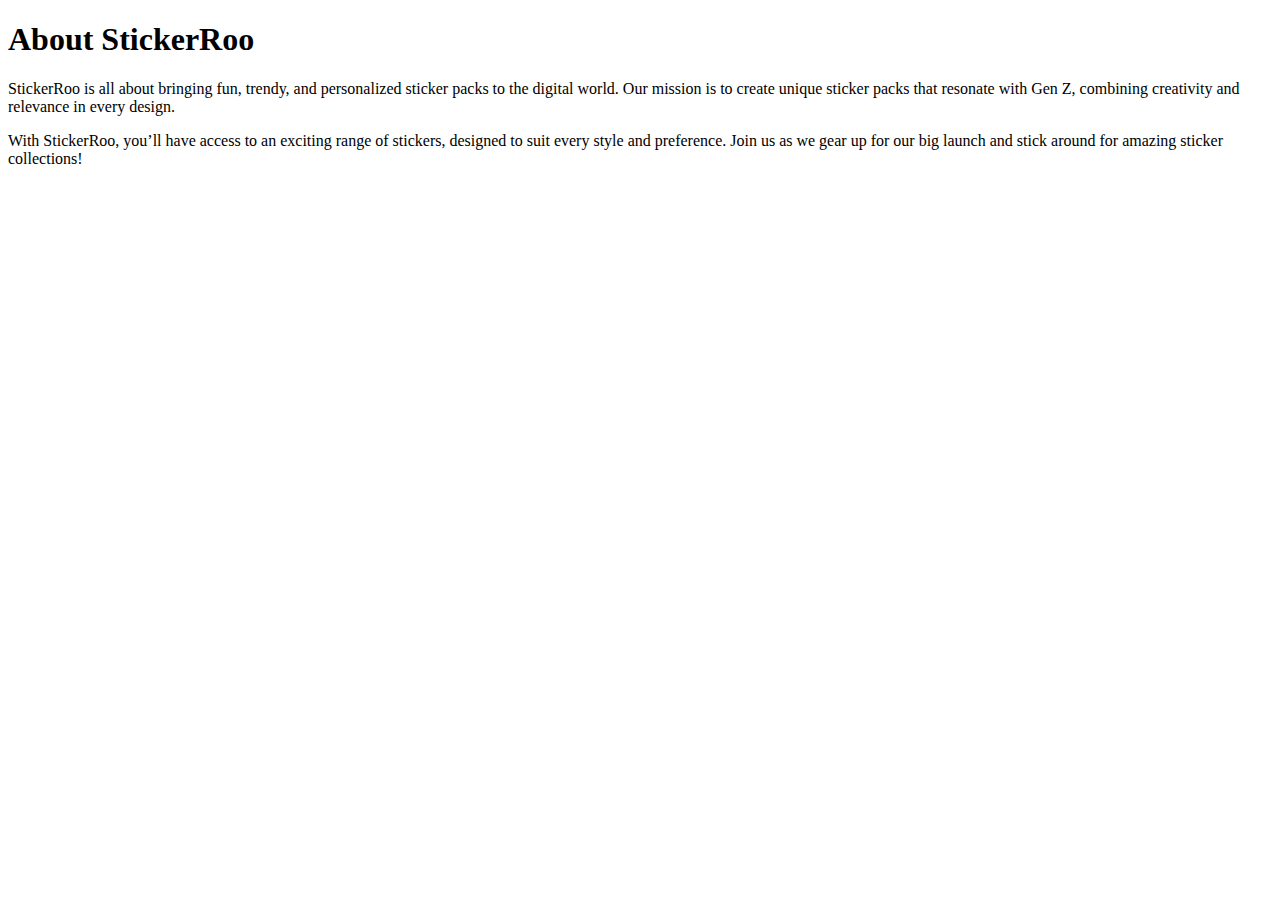
==== about.html @ 213b1919 "Add files via upload" ====
<!DOCTYPE html>
<html lang="en">
<head>
    <meta charset="UTF-8">
    <meta name="viewport" content="width=device-width, initial-scale=1.0">
    <meta name="description" content="Learn more about StickerRoo and our mission to provide fun, trendy, and personalized sticker packs.">
    <meta name="keywords" content="StickerRoo, stickers, Gen Z, sticker packs, About Us">
    <title>About Us - StickerRoo</title>
    <link rel="stylesheet" href="styles.css">
</head>
<body>
    <div class="container">
        <h1>About StickerRoo</h1>
        <p>StickerRoo is all about bringing fun, trendy, and personalized sticker packs to the digital world. Our mission is to create unique sticker packs that resonate with Gen Z, combining creativity and relevance in every design.</p>
        <p>With StickerRoo, you’ll have access to an exciting range of stickers, designed to suit every style and preference. Join us as we gear up for our big launch and stick around for amazing sticker collections!</p>
    </div>
</body>
</html>
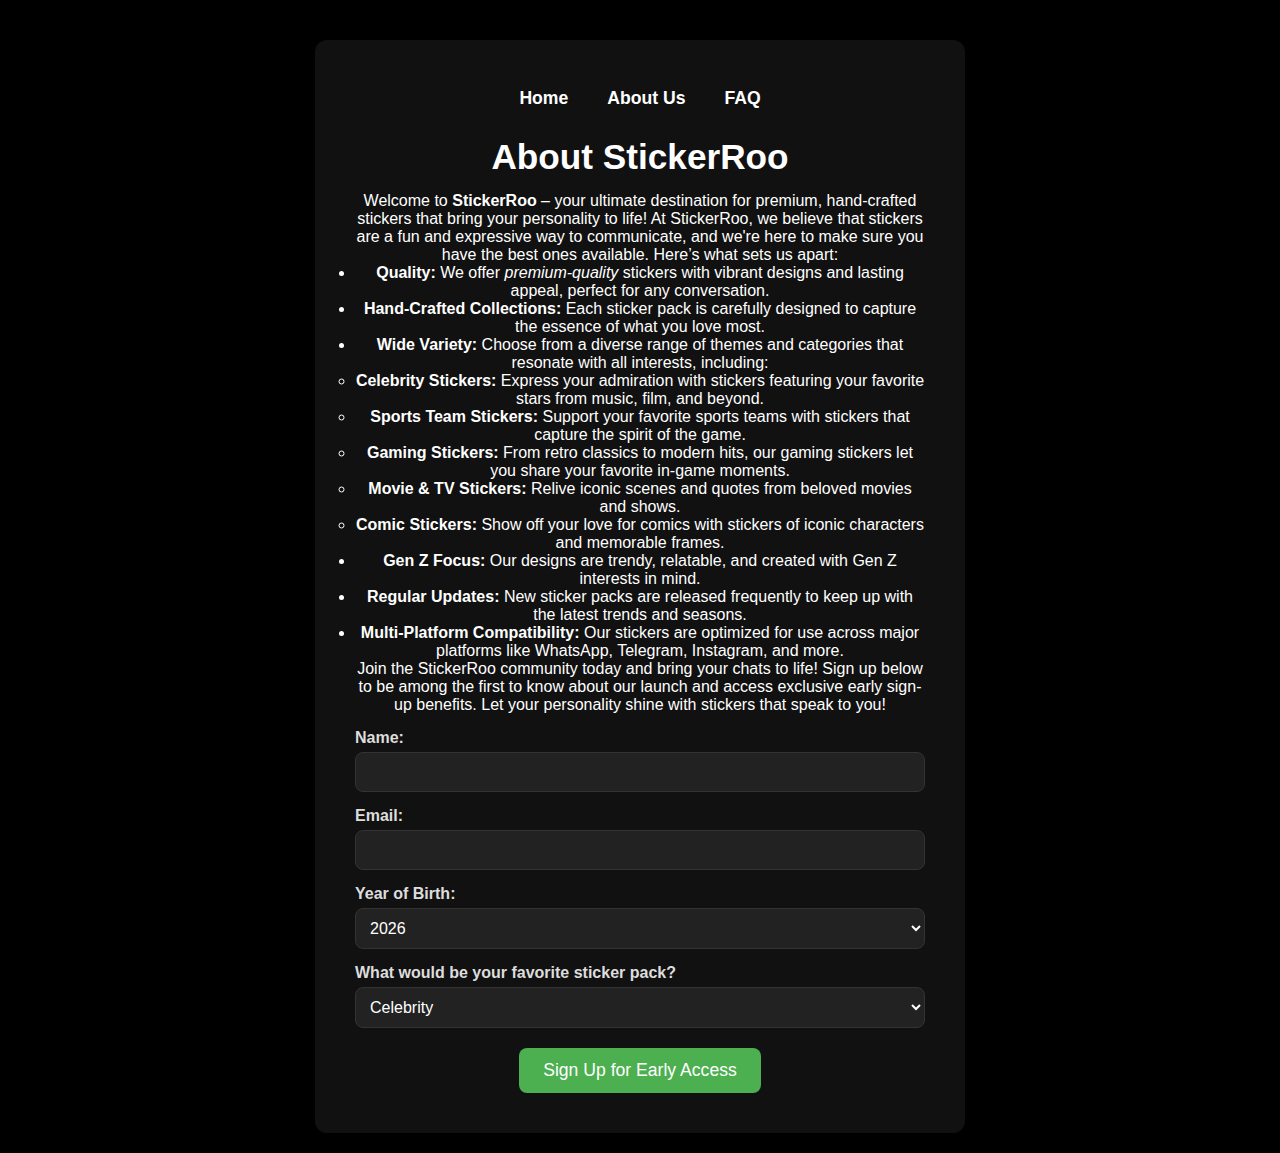
==== commit 103bd61d: "Add files via upload" ====
--- a/about.html
+++ b/about.html
@@ -5,15 +5,91 @@
     <meta charset="UTF-8">
     <meta name="viewport" content="width=device-width, initial-scale=1.0">
     <meta name="description" content="Learn more about StickerRoo and our mission to provide fun, trendy, and personalized sticker packs.">
-    <meta name="keywords" content="StickerRoo, stickers, Gen Z, sticker packs, About Us">
+    <meta name="keywords" content="StickerRoo, stickers, Gen Z, sticker packs, About Us, premium stickers, celebrities, sports teams, games, films, comics">
     <title>About Us - StickerRoo</title>
     <link rel="stylesheet" href="styles.css">
 </head>
 <body>
     <div class="container">
+        <nav class="navbar">
+            <a href="index.html">Home</a>
+            <a href="about.html">About Us</a>
+            <a href="faq.html">FAQ</a>
+        </nav>
+
         <h1>About StickerRoo</h1>
-        <p>StickerRoo is all about bringing fun, trendy, and personalized sticker packs to the digital world. Our mission is to create unique sticker packs that resonate with Gen Z, combining creativity and relevance in every design.</p>
-        <p>With StickerRoo, you’ll have access to an exciting range of stickers, designed to suit every style and preference. Join us as we gear up for our big launch and stick around for amazing sticker collections!</p>
+        <p>Welcome to <strong>StickerRoo</strong> – your ultimate destination for premium, hand-crafted stickers that bring your personality to life! At StickerRoo, we believe that stickers are a fun and expressive way to communicate, and we're here to make sure you have the best ones available. Here’s what sets us apart:</p>
+
+        <ul>
+            <li><strong>Quality:</strong> We offer <em>premium-quality</em> stickers with vibrant designs and lasting appeal, perfect for any conversation.</li>
+            <li><strong>Hand-Crafted Collections:</strong> Each sticker pack is carefully designed to capture the essence of what you love most.</li>
+            <li><strong>Wide Variety:</strong> Choose from a diverse range of themes and categories that resonate with all interests, including:</li>
+            <ul>
+                <li><strong>Celebrity Stickers:</strong> Express your admiration with stickers featuring your favorite stars from music, film, and beyond.</li>
+                <li><strong>Sports Team Stickers:</strong> Support your favorite sports teams with stickers that capture the spirit of the game.</li>
+                <li><strong>Gaming Stickers:</strong> From retro classics to modern hits, our gaming stickers let you share your favorite in-game moments.</li>
+                <li><strong>Movie & TV Stickers:</strong> Relive iconic scenes and quotes from beloved movies and shows.</li>
+                <li><strong>Comic Stickers:</strong> Show off your love for comics with stickers of iconic characters and memorable frames.</li>
+            </ul>
+            <li><strong>Gen Z Focus:</strong> Our designs are trendy, relatable, and created with Gen Z interests in mind.</li>
+            <li><strong>Regular Updates:</strong> New sticker packs are released frequently to keep up with the latest trends and seasons.</li>
+            <li><strong>Multi-Platform Compatibility:</strong> Our stickers are optimized for use across major platforms like WhatsApp, Telegram, Instagram, and more.</li>
+        </ul>
+
+        <p>Join the StickerRoo community today and bring your chats to life! Sign up below to be among the first to know about our launch and access exclusive early sign-up benefits. Let your personality shine with stickers that speak to you!</p>
+
+        <!-- Capture Form -->
+        <form action="https://formspree.io/f/xqakbwrn" method="POST">
+            <label for="name">Name:</label>
+            <input type="text" id="name" name="name" required>
+
+            <label for="email">Email:</label>
+            <input type="email" id="email" name="email" required>
+
+            <label for="year_of_birth">Year of Birth:</label>
+            <select id="year_of_birth" name="year_of_birth" required>
+                <script>
+                    const yearSelect = document.getElementById('year_of_birth');
+                    const currentYear = new Date().getFullYear();
+                    for (let year = 1900; year <= currentYear; year++) {
+                        const option = document.createElement('option');
+                        option.value = year;
+                        option.textContent = year;
+                        if (year === currentYear) {
+                            option.selected = true;
+                        }
+                        yearSelect.appendChild(option);
+                    }
+                </script>
+            </select>
+
+            <label for="favorite_sticker_pack">What would be your favorite sticker pack?</label>
+            <select id="favorite_sticker_pack" name="favorite_sticker_pack" onchange="toggleOtherInput()" required>
+                <option value="Celebrity">Celebrity</option>
+                <option value="Video Games">Video Games</option>
+                <option value="Sports">Sports</option>
+                <option value="TV & Movies">TV & Movies</option>
+                <option value="Comics">Comics</option>
+                <option value="Other">Other</option>
+            </select>
+            <input type="text" id="other_sticker_pack" name="other_sticker_pack" placeholder="Specify other" style="display: none;">
+
+            <div class="g-recaptcha" data-sitekey="6LflwH0qAAAAAPFu82uXXJNarLAGxEjxm3aLKtVS"></div>
+
+            <button type="submit">Sign Up for Early Access</button>
+        </form>
     </div>
+
+    <script>
+        function toggleOtherInput() {
+            const favoriteStickerPack = document.getElementById('favorite_sticker_pack');
+            const otherInput = document.getElementById('other_sticker_pack');
+            if (favoriteStickerPack.value === 'Other') {
+                otherInput.style.display = 'block';
+            } else {
+                otherInput.style.display = 'none';
+            }
+        }
+    </script>
 </body>
 </html>
--- a/styles.css
+++ b/styles.css
@@ -0,0 +1,114 @@
+
+/* Basic Reset */
+* {
+    margin: 0;
+    padding: 0;
+    box-sizing: border-box;
+}
+
+body {
+    font-family: Arial, sans-serif;
+    background-color: #000;
+    color: #fff;
+    display: flex;
+    justify-content: center;
+    align-items: center;
+    min-height: 100vh;
+    padding: 20px;
+}
+
+.container {
+    max-width: 650px;
+    width: 100%;
+    background-color: #111;
+    padding: 40px;
+    border-radius: 12px;
+    text-align: center;
+    margin-top: 20px;
+}
+
+/* Navigation styling */
+.navbar {
+    display: flex;
+    justify-content: center;
+    gap: 15px;
+    margin-bottom: 20px;
+}
+
+.navbar a {
+    color: #fff;
+    font-size: 1.1rem;
+    text-decoration: none;
+    font-weight: bold;
+    padding: 8px 12px;
+    border-radius: 4px;
+    transition: background-color 0.3s ease;
+}
+
+.navbar a:hover {
+    background-color: #333;
+}
+
+/* Logo styling */
+.logo {
+    max-width: 250px;
+    margin: 0 auto 20px;
+}
+
+/* Main heading styling */
+h1 {
+    font-size: 2.2rem;
+    color: #fff;
+    margin-bottom: 15px;
+    font-weight: bold;
+}
+
+/* Subheading / intro-text styling */
+.intro-text {
+    font-size: 1.2rem;
+    color: #ddd;
+    margin-bottom: 25px;
+    line-height: 1.6;
+    max-width: 90%;
+    margin: auto;
+    text-align: center;
+}
+
+/* Form styling */
+form label {
+    display: block;
+    text-align: left;
+    font-size: 1rem;
+    font-weight: bold;
+    color: #ddd;
+    margin-top: 15px;
+}
+
+form input[type="text"],
+form input[type="email"],
+form select {
+    width: 100%;
+    padding: 10px;
+    margin-top: 5px;
+    border: 1px solid #333;
+    border-radius: 8px;
+    font-size: 1rem;
+    background-color: #222;
+    color: #fff;
+}
+
+button[type="submit"] {
+    background-color: #4CAF50;
+    color: white;
+    padding: 12px 24px;
+    font-size: 1.1rem;
+    border: none;
+    border-radius: 8px;
+    cursor: pointer;
+    margin-top: 20px;
+    transition: all 0.3s ease;
+}
+
+button[type="submit"]:hover {
+    background-color: #45a049;
+}
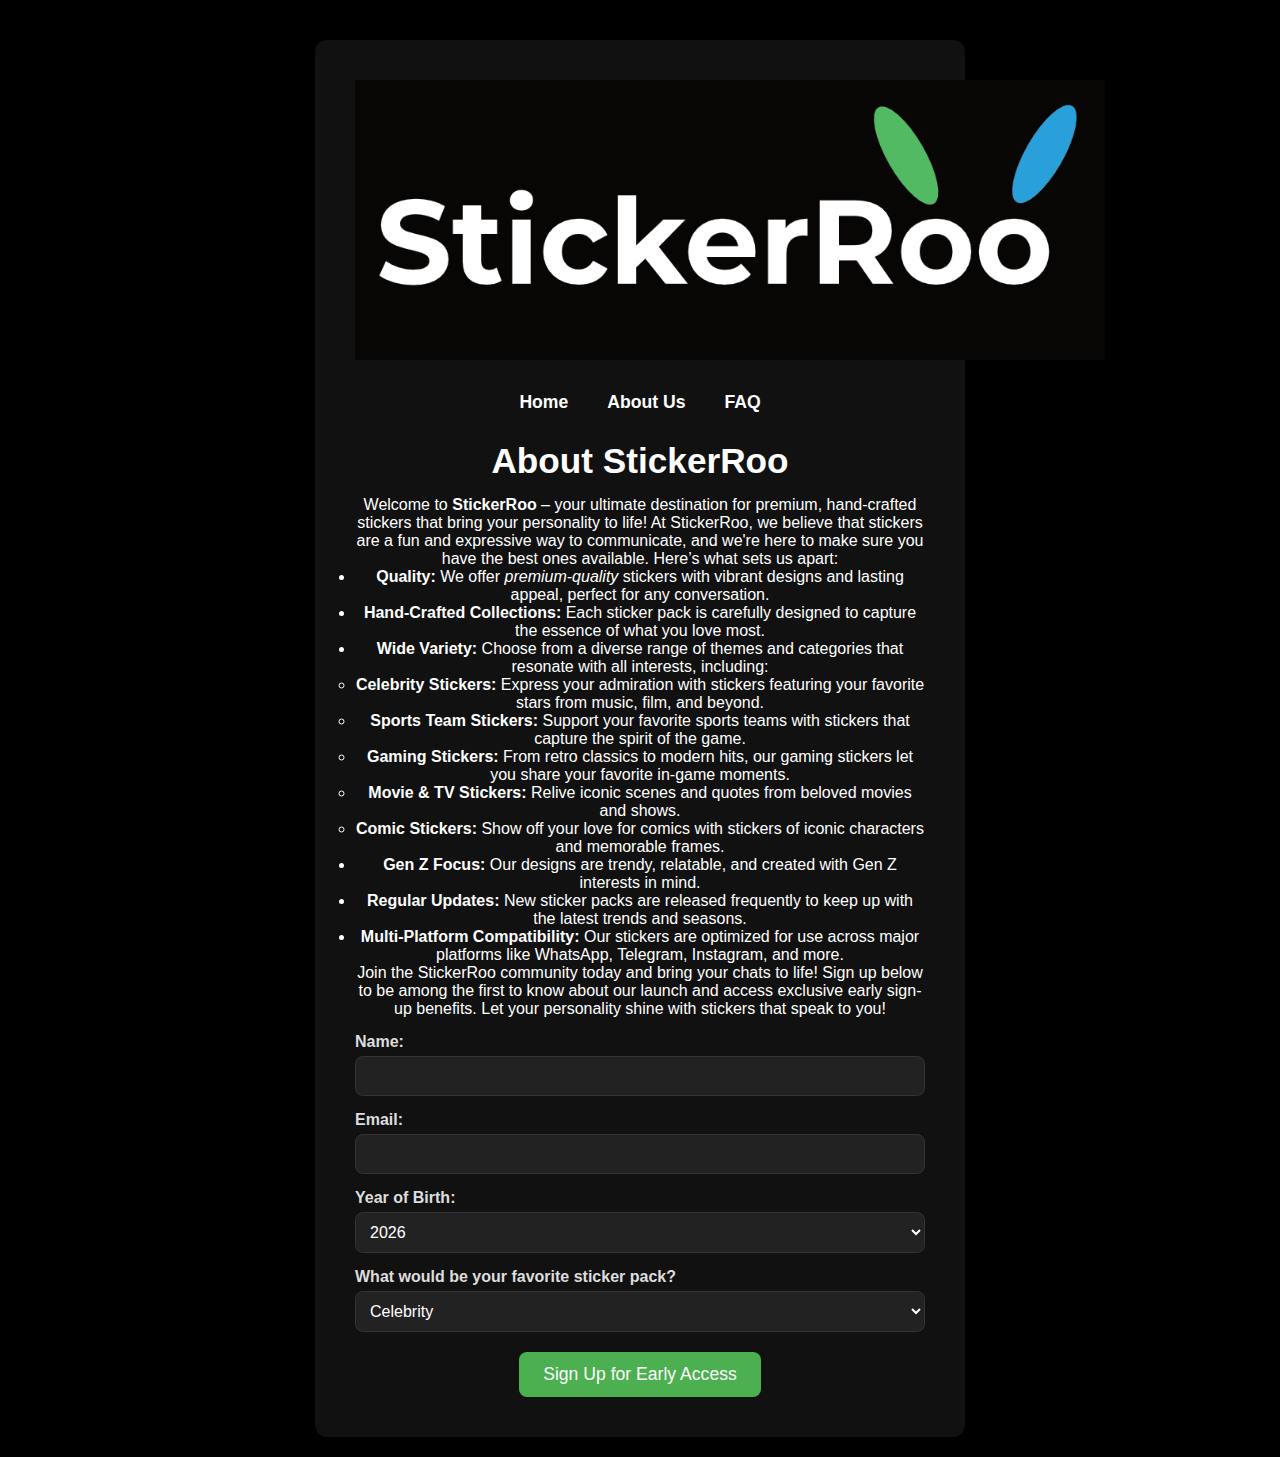
==== commit 51d842a3: "Add files via upload" ====
--- a/about.html
+++ b/about.html
@@ -11,6 +11,8 @@
 </head>
 <body>
     <div class="container">
+        <img src="StickerRoo12.png" alt="StickerRoo Logo" class="logo">
+
         <nav class="navbar">
             <a href="index.html">Home</a>
             <a href="about.html">About Us</a>
--- a/styles.css
+++ b/styles.css
@@ -49,9 +49,9 @@
     background-color: #333;
 }
 
-/* Logo styling */
+/* Logo styling - 3x larger */
 .logo {
-    max-width: 250px;
+    max-width: 750px;
     margin: 0 auto 20px;
 }
 
